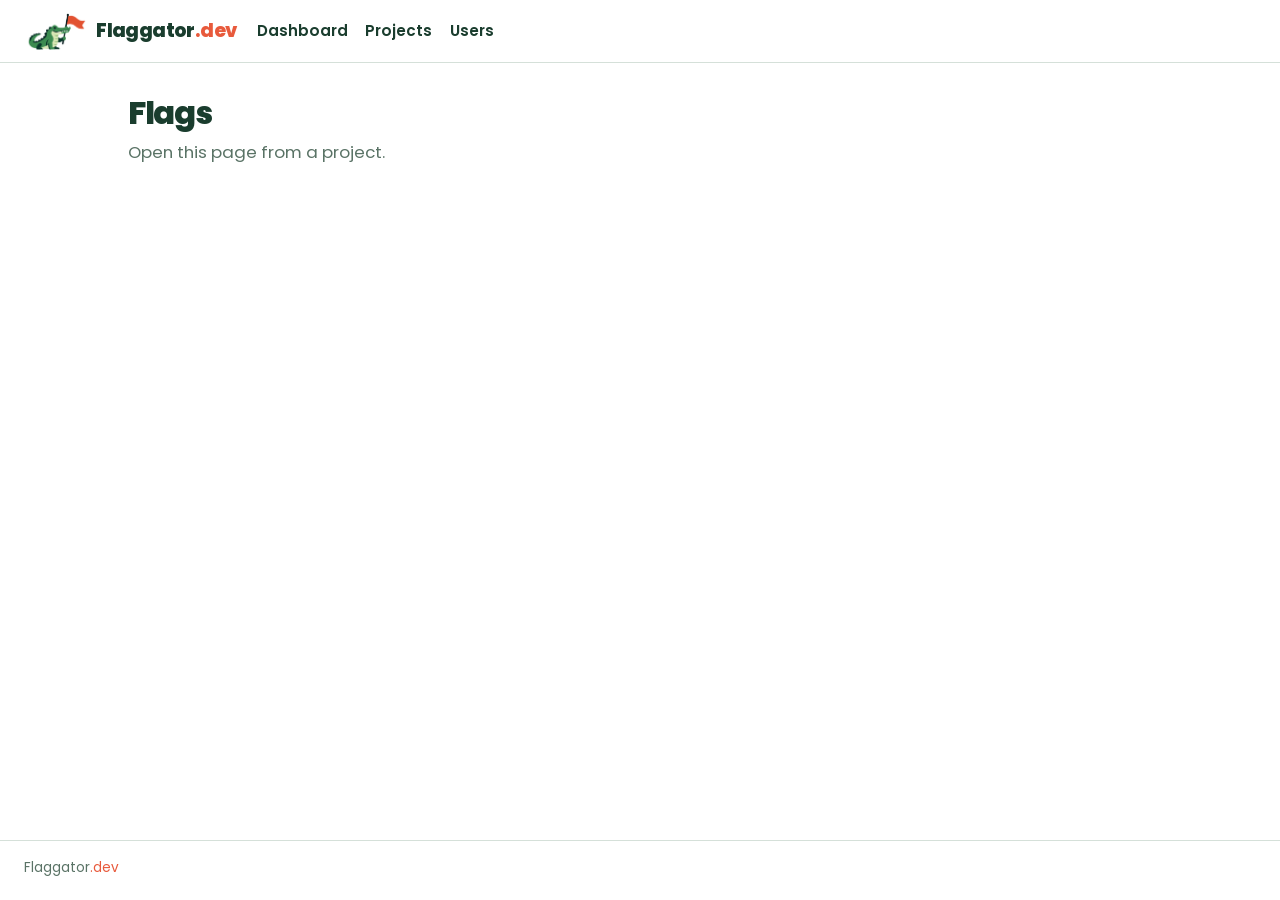
==== ui/flags.html @ 4c6d63c6 "start working on the console GUI" ====
<!DOCTYPE html>
<html lang="en">
<head>
  <meta charset="utf-8">
  <meta name="viewport" content="width=device-width, initial-scale=1">
  <title>Flaggator.dev — Flags</title>
  <link rel="preconnect" href="https://fonts.googleapis.com">
  <link rel="preconnect" href="https://fonts.gstatic.com" crossorigin>
  <link href="https://fonts.googleapis.com/css2?family=IBM+Plex+Mono:wght@400;600&family=Poppins:wght@400;500;600;700;800&display=swap" rel="stylesheet">
  <link rel="stylesheet" href="styles.css">
</head>
<body data-page="flags">
  <div id="shell-header"></div>
  <main class="page wide">
    <h1>Flags</h1>
    <p id="flags-project" class="lede"></p>
  </main>
  <div id="shell-footer"></div>
  <script type="module" src="shell.js"></script>
  <script type="module" src="flags.js"></script>
</body>
</html>
---- ui/styles.css ----
/* Shared console tokens, copied from the flaggator.dev site. */

:root {
  --bg: #ffffff;
  --ink: #1a3d2e;
  --muted: #5a7366;
  --line: #d5e0d9;
  --card: #f3f7f4;
  --red: #e85a3c;
  --green-mid: #2d6b4f;
  --sans: "Poppins", system-ui, sans-serif;
  --mono: "IBM Plex Mono", ui-monospace, Menlo, Consolas, monospace;
}

* { box-sizing: border-box; }

[hidden] { display: none !important; }

body {
  margin: 0;
  background: var(--bg);
  color: var(--ink);
  font-family: var(--sans);
  font-size: 1.05rem;
  line-height: 1.55;
}

body:not(.login-page) {
  min-height: 100vh;
  display: flex;
  flex-direction: column;
}

body:not(.login-page) .page { flex: 1; }

:focus-visible {
  outline: 2px solid var(--red);
  outline-offset: 3px;
}

/* The sign-in page is the one screen without the shared header and footer. */

.login-page {
  min-height: 100vh;
  display: flex;
  align-items: center;
  justify-content: center;
  padding: 2rem 1.25rem;
}

.login {
  width: min(22rem, 100%);
  display: flex;
  flex-direction: column;
  align-items: center;
}

.login-logo {
  width: min(16rem, 78vw);
  height: auto;
  display: block;
}

.login-brand {
  margin: 0.35rem 0 0;
  font-weight: 800;
  font-size: 1.85rem;
  letter-spacing: -0.04em;
  line-height: 1;
}

.login-brand span { color: var(--red); }

.login-card {
  width: 100%;
  margin-top: 1.6rem;
  padding: 1.15rem 1.15rem 1.25rem;
  background: var(--card);
  border: 1px solid var(--line);
  border-radius: 0.75rem;
}

.login-card label {
  display: block;
  margin-top: 0.85rem;
  font-family: var(--mono);
  font-size: 0.72rem;
  font-weight: 600;
  letter-spacing: 0.04em;
  text-transform: uppercase;
  color: var(--muted);
}

.login-card label:first-of-type { margin-top: 0; }

.login-card input {
  display: block;
  width: 100%;
  margin-top: 0.35rem;
  padding: 0.65rem 0.75rem;
  border: 1px solid var(--line);
  border-radius: 0.55rem;
  background: var(--bg);
  color: var(--ink);
  font-family: var(--sans);
  font-size: 1rem;
}

.login-card button {
  display: block;
  width: 100%;
  margin-top: 1.15rem;
  padding: 0.72rem 1.1rem;
  border: 0;
  border-radius: 0.55rem;
  background: var(--ink);
  color: #fff;
  font-family: var(--sans);
  font-weight: 700;
  font-size: 0.92rem;
  cursor: pointer;
}

.login-card button:hover { background: var(--red); }

.login-card button:disabled {
  opacity: 0.6;
  cursor: default;
}

.login-message {
  margin: 0.85rem 0 0;
  font-size: 0.92rem;
  color: var(--green-mid);
}

.login-message:empty { display: none; }

.login-message.is-error { color: var(--red); }

/* Pages after sign-in share the top bar drawn by shell.js. */

.topbar {
  display: flex;
  align-items: center;
  gap: 1.25rem;
  padding: 0.75rem 1.5rem;
  border-bottom: 1px solid var(--line);
}

.brand {
  display: flex;
  align-items: center;
  gap: 0.55rem;
  color: var(--ink);
  font-weight: 800;
  font-size: 1.2rem;
  letter-spacing: -0.03em;
  text-decoration: none;
  line-height: 1;
}

.brand img {
  height: 2.35rem;
  width: auto;
  display: block;
}

.tld { color: var(--red); }

.nav {
  display: flex;
  align-items: center;
  gap: 0.35rem 1.1rem;
  flex-wrap: wrap;
}

.nav a {
  color: var(--ink);
  font-weight: 600;
  font-size: 0.95rem;
  text-decoration: none;
}

.nav a[aria-current="page"] { color: var(--red); }

.who {
  margin: 0 0 0 auto;
  font-family: var(--mono);
  font-size: 0.78rem;
  color: var(--muted);
}

.page {
  width: min(68rem, calc(100% - 2.5rem));
  margin: 0 auto;
  padding: 2rem 0 3rem;
}

.page.wide { width: calc(100% - 2.5rem); }

@media (min-width: 801px) {
  .page.wide { width: 80%; }
}

.page h1 {
  margin: 0;
  font-size: 2rem;
  font-weight: 800;
  letter-spacing: -0.04em;
  line-height: 1.1;
}

.lede {
  max-width: 40rem;
  margin: 0.6rem 0 0;
  color: var(--muted);
}

.cards {
  display: grid;
  grid-template-columns: repeat(auto-fill, minmax(16rem, 1fr));
  gap: 1rem;
  margin-top: 1.75rem;
}

.entry {
  display: block;
  padding: 1.1rem 1.15rem 1.2rem;
  background: var(--card);
  border: 1px solid var(--line);
  border-radius: 0.75rem;
  color: inherit;
  text-decoration: none;
}

.entry:hover { border-color: var(--red); }

.entry h2 {
  margin: 0;
  font-size: 1.25rem;
  letter-spacing: -0.03em;
}

.entry p {
  margin: 0.4rem 0 0;
  color: var(--muted);
  font-size: 0.95rem;
}

.users,
.projects {
  margin-top: 2rem;
}

.creator {
  background: var(--card);
  border: 1px solid var(--line);
  border-radius: 0.75rem;
}

.creator summary {
  padding: 0.8rem 1rem;
  font-weight: 700;
  cursor: pointer;
  list-style: none;
}

.creator summary::-webkit-details-marker { display: none; }

.creator summary::before {
  content: "+";
  display: inline-block;
  width: 1.1rem;
  color: var(--red);
}

.creator[open] summary::before { content: "–"; }

.creator form { padding: 0.2rem 1rem 1.1rem; }

.creator-grid {
  display: grid;
  grid-template-columns: repeat(3, minmax(0, 1fr));
  gap: 0.85rem 1rem;
}

.creator .checks {
  display: flex;
  flex-wrap: wrap;
  gap: 0.35rem 1.15rem;
  margin-top: 0.85rem;
}

.finder {
  display: flex;
  align-items: center;
  gap: 0.6rem;
  margin-top: 1.75rem;
}

.finder input {
  flex: 1;
  min-width: 0;
  padding: 0.6rem 0.7rem;
  border: 1px solid var(--line);
  border-radius: 0.55rem;
  background: var(--bg);
  color: var(--ink);
  font-family: var(--sans);
  font-size: 1rem;
}

.users .panel,
.projects .panel { margin-top: 1.75rem; }

.projects .creator-grid { grid-template-columns: repeat(2, minmax(0, 1fr)); }

.env-row {
  display: grid;
  grid-template-columns: minmax(0, 1fr) minmax(0, 1fr) auto auto;
  gap: 0.6rem 0.85rem;
  align-items: end;
  margin-top: 0.35rem;
}

.env-row .button { margin-top: 0; }

.panel {
  background: var(--card);
  border: 1px solid var(--line);
  border-radius: 0.75rem;
  padding: 0.4rem 0.9rem 0.6rem;
  overflow-x: auto;
}

.panel h2,
.editor h2 {
  margin: 0;
  font-size: 1.05rem;
  letter-spacing: -0.02em;
}

.users table,
.projects table {
  width: 100%;
  border-collapse: collapse;
}

.users th,
.projects th {
  padding: 0.7rem 0.45rem;
  font-family: var(--mono);
  font-size: 0.68rem;
  font-weight: 600;
  letter-spacing: 0.04em;
  text-transform: uppercase;
  text-align: left;
  color: var(--muted);
}

.users td,
.projects td {
  padding: 0.75rem 0.45rem;
  border-top: 1px solid var(--line);
  vertical-align: top;
}

.users td.email,
.projects td.key {
  font-family: var(--mono);
  font-size: 0.82rem;
}

.roles {
  display: flex;
  flex-wrap: wrap;
  gap: 0.3rem;
}

.role {
  padding: 0.05rem 0.45rem;
  border: 1px solid var(--line);
  border-radius: 999px;
  background: var(--bg);
  font-family: var(--mono);
  font-size: 0.72rem;
}

.role.is-admin,
.role.is-protected { color: var(--red); border-color: var(--red); }

.status { font-size: 0.92rem; }

.users tr.is-disabled td {
  background: #e6e8e7;
  color: var(--muted);
}

.users tr.is-disabled .role {
  background: #f3f4f3;
  color: var(--muted);
  border-color: #d0d3d1;
}

.actions {
  display: flex;
  flex-wrap: wrap;
  gap: 0.35rem;
}

.button {
  padding: 0.45rem 0.7rem;
  border: 0;
  border-radius: 0.55rem;
  background: var(--ink);
  color: #fff;
  font-family: var(--sans);
  font-weight: 700;
  font-size: 0.82rem;
  cursor: pointer;
}

.button:hover { background: var(--red); }

.button.quiet {
  background: var(--bg);
  color: var(--ink);
  border: 1px solid var(--line);
}

.button.quiet:hover { border-color: var(--red); color: var(--red); background: var(--bg); }

a.button {
  display: inline-block;
  text-decoration: none;
}

.editor {
  padding: 1rem 1.05rem 1.15rem;
  background: var(--card);
  border: 1px solid var(--line);
  border-radius: 0.75rem;
}

.visually-hidden {
  position: absolute;
  width: 1px;
  height: 1px;
  padding: 0;
  margin: -1px;
  overflow: hidden;
  clip: rect(0, 0, 0, 0);
  white-space: nowrap;
  border: 0;
}

.editor .label,
.editor label {
  display: block;
  margin-top: 0.85rem;
  font-family: var(--mono);
  font-size: 0.72rem;
  font-weight: 600;
  letter-spacing: 0.04em;
  text-transform: uppercase;
  color: var(--muted);
}

.editor label.env-protected {
  display: flex;
  align-items: center;
  gap: 0.45rem;
  margin: 0 0 0.65rem;
  font-family: var(--sans);
  font-size: 0.95rem;
  font-weight: 500;
  letter-spacing: 0;
  text-transform: none;
  color: var(--ink);
}

.editor input:disabled {
  opacity: 0.55;
}

.checks label:has(input:disabled) {
  color: var(--muted);
}

.editor input[type="email"],
.editor input[type="text"],
.editor input[type="password"] {
  display: block;
  width: 100%;
  margin-top: 0.35rem;
  padding: 0.6rem 0.7rem;
  border: 1px solid var(--line);
  border-radius: 0.55rem;
  background: var(--bg);
  color: var(--ink);
  font-family: var(--sans);
  font-size: 1rem;
}

.hint {
  margin: 0.3rem 0 0;
  color: var(--muted);
  font-size: 0.82rem;
}

.checks { margin-top: 0.4rem; }

.checks label {
  display: flex;
  align-items: center;
  gap: 0.45rem;
  margin-top: 0.4rem;
  font-family: var(--sans);
  font-size: 0.95rem;
  font-weight: 500;
  letter-spacing: 0;
  text-transform: none;
  color: var(--ink);
}

.editor .button { margin-top: 1.1rem; }

.button:disabled {
  opacity: 0.45;
  cursor: default;
}

.button:disabled:hover { background: var(--ink); }

.button.quiet:disabled:hover {
  background: var(--bg);
  color: var(--ink);
  border-color: var(--line);
}

.pager {
  display: flex;
  align-items: center;
  justify-content: space-between;
  gap: 1rem;
  margin-top: 1.75rem;
}

.pager p {
  margin: 0;
  color: var(--muted);
  font-size: 0.88rem;
}

.footer {
  padding: 1rem 1.5rem 1.4rem;
  border-top: 1px solid var(--line);
  color: var(--muted);
  font-size: 0.85rem;
}

.footer p { margin: 0; }

@media (max-width: 800px) {
  .topbar { flex-wrap: wrap; }
  .who { margin-left: 0; }
  .creator-grid { grid-template-columns: 1fr; }
  .env-row { grid-template-columns: 1fr; }
  .finder { flex-wrap: wrap; }
  .pager { flex-wrap: wrap; }

  .users thead,
  .projects thead { display: none; }

  .users tr,
  .projects tr {
    display: block;
    padding: 0.85rem 0.15rem;
  }

  .users td,
  .projects td {
    display: block;
    padding: 0.15rem 0.45rem;
    border: 0;
  }

  .users td::before,
  .projects td::before {
    content: attr(data-label);
    display: block;
    margin-top: 0.45rem;
    font-family: var(--mono);
    font-size: 0.68rem;
    font-weight: 600;
    letter-spacing: 0.04em;
    text-transform: uppercase;
    color: var(--muted);
  }

  .users td.actions,
  .projects td.actions { margin-bottom: 0.35rem; }
}
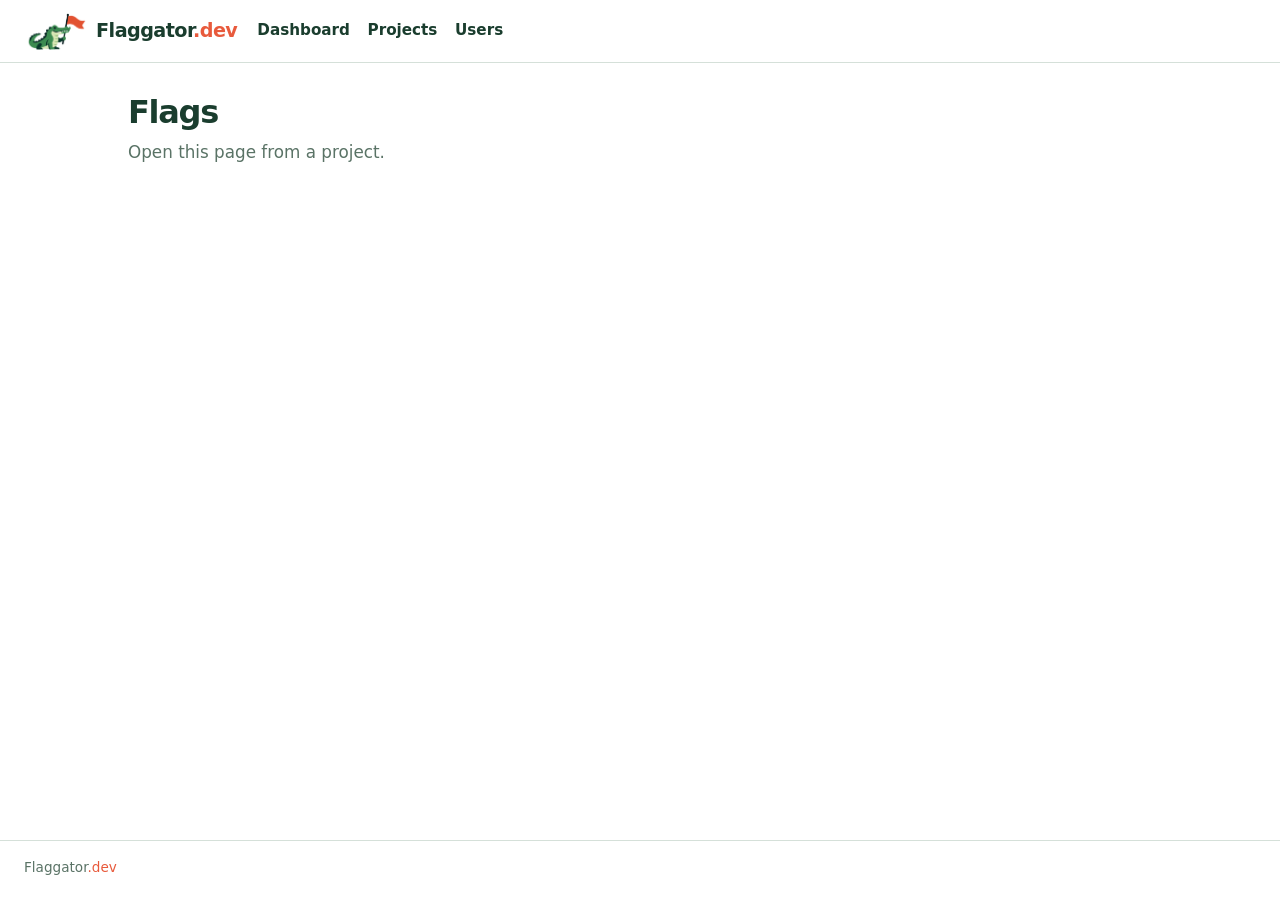
==== commit a35e93b3: "Send security headers on every response and stop loading remote fonts. The console was pulling style" ====
--- a/ui/flags.html
+++ b/ui/flags.html
@@ -4,9 +4,6 @@
   <meta charset="utf-8">
   <meta name="viewport" content="width=device-width, initial-scale=1">
   <title>Flaggator.dev — Flags</title>
-  <link rel="preconnect" href="https://fonts.googleapis.com">
-  <link rel="preconnect" href="https://fonts.gstatic.com" crossorigin>
-  <link href="https://fonts.googleapis.com/css2?family=IBM+Plex+Mono:wght@400;600&family=Poppins:wght@400;500;600;700;800&display=swap" rel="stylesheet">
   <link rel="stylesheet" href="styles.css">
 </head>
 <body data-page="flags">
--- a/ui/styles.css
+++ b/ui/styles.css
@@ -8,8 +8,8 @@
   --card: #f3f7f4;
   --red: #e85a3c;
   --green-mid: #2d6b4f;
-  --sans: "Poppins", system-ui, sans-serif;
-  --mono: "IBM Plex Mono", ui-monospace, Menlo, Consolas, monospace;
+  --sans: system-ui, sans-serif;
+  --mono: ui-monospace, Menlo, Consolas, monospace;
 }
 
 * { box-sizing: border-box; }
@@ -189,7 +189,12 @@
   font-family: var(--mono);
   font-size: 0.78rem;
   color: var(--muted);
-}
+  display: flex;
+  align-items: center;
+  gap: 0.75rem;
+}
+
+.who .button { margin: 0; }
 
 .page {
   width: min(68rem, calc(100% - 2.5rem));
